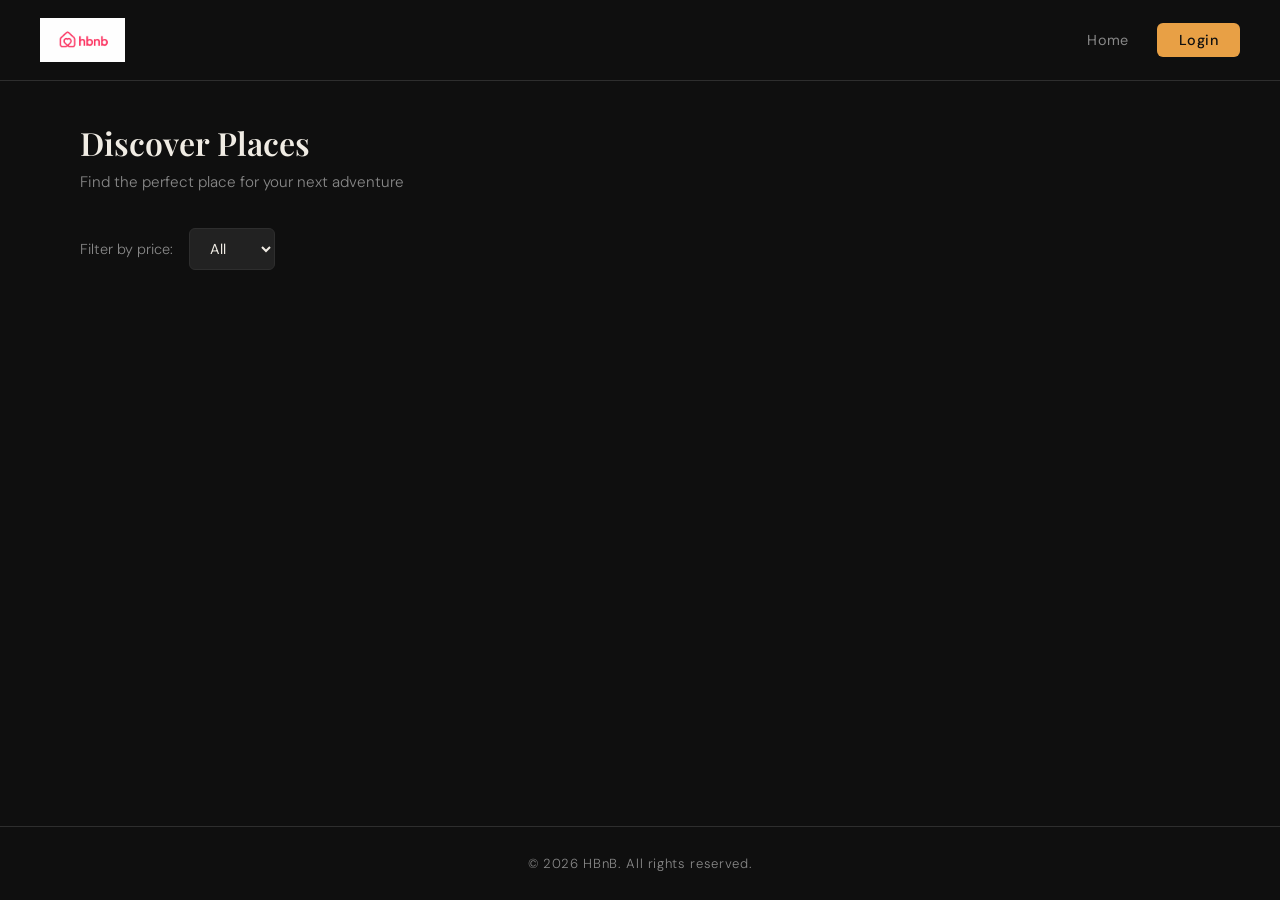
==== HBNB_App/part4/index.html @ ebaf1c05 "Moving the part4 into the project" ====
<!DOCTYPE html>
<html lang="en">
  <head>
    <meta charset="UTF-8" />
    <meta name="viewport" content="width=device-width, initial-scale=1.0" />
    <title>HBnB - Find your place</title>
    <link rel="stylesheet" href="styles.css" />
  </head>
  <body>
    <header>
      <img src="logo.png" alt="HBnB Logo" class="logo" />
      <nav>
        <a href="index.html">Home</a>
        <a href="login.html" id="login-link" class="login-button">Login</a>
      </nav>
    </header>
    <main>
      <h1 class="page-title">Discover Places</h1>
      <p class="page-subtitle">Find the perfect place for your next adventure</p>
      <div class="filter-bar">
        <label for="price-filter">Filter by price:</label>
        <select id="price-filter">
          <option value="10">$10</option>
          <option value="50">$50</option>
          <option value="100">$100</option>
          <option value="all" selected>All</option>
        </select>
      </div>
      <section class="places-grid" id="places-list">
      </section>
    </main>
    <footer>
      <p>&copy; 2026 HBnB. All rights reserved.</p>
    </footer>
    <script src="index.js"></script>
  </body>
</html>
---- HBNB_App/part4/styles.css ----
@import url('https://fonts.googleapis.com/css2?family=Playfair+Display:wght@400;600;700&family=DM+Sans:wght@300;400;500&display=swap');

:root {
  --bg: #0f0f0f;
  --bg-card: #1a1a1a;
  --bg-input: #222222;
  --accent: #e8a045;
  --accent-dark: #c4862e;
  --text: #f0ece4;
  --text-muted: #888;
  --border: #2e2e2e;
  --border-card: #ddd;
  --radius-card: 10px;
  --shadow: 0 4px 24px rgba(0,0,0,0.4);
}

* {
  box-sizing: border-box;
  margin: 0;
  padding: 0;
}

body {
  background: var(--bg);
  color: var(--text);
  font-family: 'DM Sans', sans-serif;
  font-weight: 300;
  min-height: 100vh;
  display: flex;
  flex-direction: column;
}

/* ─── HEADER ─── */
header {
  display: flex;
  align-items: center;
  justify-content: space-between;
  padding: 18px 40px;
  border-bottom: 1px solid var(--border);
  background: #0f0f0f;
  position: sticky;
  top: 0;
  z-index: 100;
}

header .logo {
  height: 44px;
  width: auto;
}

nav {
  display: flex;
  align-items: center;
  gap: 28px;
}

nav a {
  color: var(--text-muted);
  text-decoration: none;
  font-size: 0.9rem;
  font-weight: 400;
  letter-spacing: 0.03em;
  transition: color 0.2s;
}

nav a:hover {
  color: var(--accent);
}

.login-button {
  background: var(--accent);
  color: #0f0f0f !important;
  padding: 8px 22px;
  border-radius: 6px;
  font-weight: 500;
  font-size: 0.9rem;
  text-decoration: none;
  transition: background 0.2s, transform 0.15s;
}

.login-button:hover {
  background: var(--accent-dark) !important;
  transform: translateY(-1px);
  color: #0f0f0f !important;
}

/* ─── FOOTER ─── */
footer {
  text-align: center;
  padding: 28px;
  border-top: 1px solid var(--border);
  color: var(--text-muted);
  font-size: 0.82rem;
  margin-top: auto;
  letter-spacing: 0.05em;
}

/* ─── MAIN ─── */
main {
  flex: 1;
  padding: 40px;
  max-width: 1200px;
  margin: 0 auto;
  width: 100%;
}

h1, h2, h3 {
  font-family: 'Playfair Display', serif;
  font-weight: 600;
}

/* ─── HERO FILTER BAR ─── */
.filter-bar {
  display: flex;
  align-items: center;
  gap: 16px;
  margin-bottom: 36px;
  flex-wrap: wrap;
}

.filter-bar label {
  font-size: 0.9rem;
  color: var(--text-muted);
}

.filter-bar select {
  background: var(--bg-input);
  color: var(--text);
  border: 1px solid var(--border);
  padding: 10px 16px;
  border-radius: 6px;
  font-family: 'DM Sans', sans-serif;
  font-size: 0.9rem;
  cursor: pointer;
  outline: none;
  transition: border-color 0.2s;
}

.filter-bar select:focus {
  border-color: var(--accent);
}

/* ─── PAGE TITLE ─── */
.page-title {
  font-family: 'Playfair Display', serif;
  font-size: 2rem;
  margin-bottom: 8px;
  color: var(--text);
}

.page-subtitle {
  color: var(--text-muted);
  font-size: 0.95rem;
  margin-bottom: 36px;
}

/* ─── PLACES GRID ─── */
.places-grid {
  display: grid;
  grid-template-columns: repeat(auto-fill, minmax(290px, 1fr));
  gap: 24px;
}

/* ─── PLACE CARD ─── */
.place-card {
  background: var(--bg-card);
  border: 1px solid var(--border-card);
  border-radius: var(--radius-card);
  margin: 20px;
  padding: 10px;
  transition: transform 0.25s, box-shadow 0.25s;
  overflow: hidden;
}

.place-card:hover {
  transform: translateY(-4px);
  box-shadow: var(--shadow);
}

.place-card img {
  width: 100%;
  height: 180px;
  object-fit: cover;
  border-radius: 6px;
  margin-bottom: 14px;
}

.place-card h3 {
  font-family: 'Playfair Display', serif;
  font-size: 1.1rem;
  margin-bottom: 6px;
  color: var(--text);
}

.place-card .price {
  color: var(--accent);
  font-size: 0.95rem;
  font-weight: 500;
  margin-bottom: 14px;
}

.details-button {
  display: inline-block;
  background: transparent;
  color: var(--accent);
  border: 1px solid var(--accent);
  padding: 8px 18px;
  border-radius: 6px;
  font-size: 0.85rem;
  font-family: 'DM Sans', sans-serif;
  font-weight: 500;
  cursor: pointer;
  text-decoration: none;
  transition: background 0.2s, color 0.2s;
}

.details-button:hover {
  background: var(--accent);
  color: #0f0f0f;
}

/* ─── LOGIN PAGE ─── */
.auth-wrapper {
  display: flex;
  align-items: center;
  justify-content: center;
  min-height: 70vh;
}

.auth-card {
  background: var(--bg-card);
  border: 1px solid var(--border);
  border-radius: 14px;
  padding: 44px 48px;
  width: 100%;
  max-width: 440px;
  box-shadow: var(--shadow);
}

.auth-card h1 {
  font-size: 1.8rem;
  margin-bottom: 6px;
}

.auth-card .subtitle {
  color: var(--text-muted);
  font-size: 0.9rem;
  margin-bottom: 32px;
}

.form-group {
  margin-bottom: 20px;
}

.form-group label {
  display: block;
  font-size: 0.85rem;
  color: var(--text-muted);
  margin-bottom: 8px;
  letter-spacing: 0.04em;
}

.form-group input,
.form-group textarea,
.form-group select {
  width: 100%;
  background: var(--bg-input);
  border: 1px solid var(--border);
  color: var(--text);
  padding: 12px 16px;
  border-radius: 8px;
  font-family: 'DM Sans', sans-serif;
  font-size: 0.95rem;
  outline: none;
  transition: border-color 0.2s;
}

.form-group input:focus,
.form-group textarea:focus,
.form-group select:focus {
  border-color: var(--accent);
}

.btn-primary {
  width: 100%;
  background: var(--accent);
  color: #0f0f0f;
  border: none;
  padding: 13px;
  border-radius: 8px;
  font-family: 'DM Sans', sans-serif;
  font-size: 1rem;
  font-weight: 500;
  cursor: pointer;
  transition: background 0.2s, transform 0.15s;
  margin-top: 8px;
}

.btn-primary:hover {
  background: var(--accent-dark);
  transform: translateY(-1px);
}

/* ─── PLACE DETAILS ─── */
.place-details {
  background: var(--bg-card);
  border: 1px solid var(--border-card);
  border-radius: var(--radius-card);
  padding: 32px;
  margin-bottom: 36px;
}

.place-details img.hero {
  width: 100%;
  height: 340px;
  object-fit: cover;
  border-radius: 8px;
  margin-bottom: 28px;
}

.place-details h1 {
  font-size: 2rem;
  margin-bottom: 12px;
}

.place-info {
  display: grid;
  grid-template-columns: repeat(auto-fill, minmax(200px, 1fr));
  gap: 16px;
  margin: 20px 0 24px;
}

.place-info .info-item {
  background: var(--bg-input);
  border-radius: 8px;
  padding: 14px 16px;
}

.place-info .info-item .label {
  font-size: 0.75rem;
  color: var(--text-muted);
  text-transform: uppercase;
  letter-spacing: 0.08em;
  margin-bottom: 4px;
}

.place-info .info-item .value {
  font-size: 1rem;
  font-weight: 500;
  color: var(--text);
}

.place-info .info-item .value.accent {
  color: var(--accent);
}

.place-details .description {
  color: #bbb;
  line-height: 1.7;
  margin-bottom: 20px;
}

.amenities {
  display: flex;
  flex-wrap: wrap;
  gap: 10px;
  margin-top: 12px;
}

.amenity-tag {
  background: var(--bg-input);
  border: 1px solid var(--border);
  color: var(--text);
  padding: 6px 14px;
  border-radius: 20px;
  font-size: 0.82rem;
}

/* ─── REVIEWS ─── */
.reviews-section h2 {
  font-size: 1.4rem;
  margin-bottom: 20px;
}

.review-card {
  background: var(--bg-card);
  border: 1px solid var(--border-card);
  border-radius: var(--radius-card);
  margin: 20px;
  padding: 10px;
}

.review-card .reviewer {
  display: flex;
  align-items: center;
  gap: 12px;
  margin-bottom: 10px;
}

.reviewer-avatar {
  width: 38px;
  height: 38px;
  border-radius: 50%;
  background: var(--accent);
  display: flex;
  align-items: center;
  justify-content: center;
  font-weight: 600;
  font-size: 0.9rem;
  color: #0f0f0f;
}

.reviewer-name {
  font-weight: 500;
  font-size: 0.95rem;
}

.review-rating {
  color: var(--accent);
  font-size: 0.9rem;
  margin-bottom: 8px;
}

.review-comment {
  color: #aaa;
  line-height: 1.6;
  font-size: 0.92rem;
}

/* ─── ADD REVIEW FORM ─── */
.add-review {
  background: var(--bg-card);
  border: 1px solid var(--border);
  border-radius: var(--radius-card);
  padding: 32px;
  margin-top: 32px;
}

.add-review h2 {
  font-size: 1.4rem;
  margin-bottom: 24px;
}

.add-review .form {
  display: flex;
  flex-direction: column;
  gap: 20px;
}

.star-rating {
  display: flex;
  flex-direction: row-reverse;
  justify-content: flex-end;
  gap: 8px;
}

.star-rating input[type="radio"] {
  display: none;
}

.star-rating label {
  font-size: 1.6rem;
  color: var(--border);
  cursor: pointer;
  transition: color 0.15s;
}

/* Checked state: highlight the selected star and all lower stars */
.star-rating input[type="radio"]:checked ~ label {
  color: var(--accent);
}

/* When hovering anywhere in the rating, reset checked highlights for clean preview */
.star-rating:hover input[type="radio"]:checked ~ label {
  color: var(--border);
}

/* Hover preview: highlight the hovered star and all lower stars */
.star-rating label:hover,
.star-rating label:hover ~ label {
  color: var(--accent) !important;
}

/* ─── BACK LINK ─── */
.back-link {
  display: inline-flex;
  align-items: center;
  gap: 6px;
  color: var(--text-muted);
  text-decoration: none;
  font-size: 0.88rem;
  margin-bottom: 24px;
  transition: color 0.2s;
}

.back-link:hover {
  color: var(--accent);
}

/* ─── RESPONSIVE ─── */
@media (max-width: 768px) {
  header {
    padding: 14px 20px;
  }

  main {
    padding: 24px 16px;
  }

  .auth-card {
    padding: 28px 24px;
  }

  .place-details {
    padding: 20px;
  }

  .places-grid {
    grid-template-columns: 1fr;
  }
}
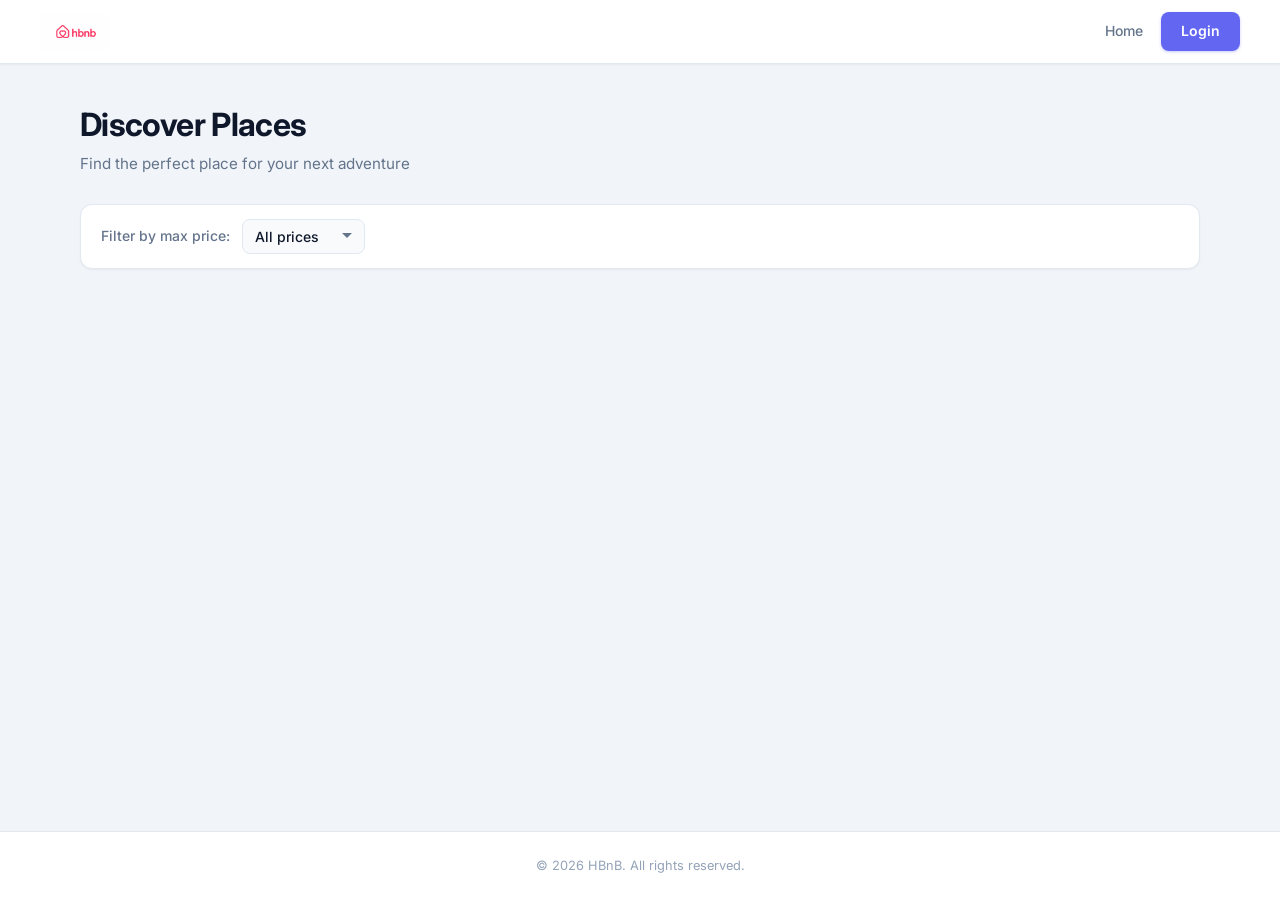
==== commit 6afdf38e: "Merge SQL schema+data into init_db.sql and redesign frontend - Add HBNB_App/sql/init_db.sql: combine" ====
--- a/HBNB_App/part4/index.html
+++ b/HBNB_App/part4/index.html
@@ -14,24 +14,28 @@
         <a href="login.html" id="login-link" class="login-button">Login</a>
       </nav>
     </header>
+
     <main>
       <h1 class="page-title">Discover Places</h1>
       <p class="page-subtitle">Find the perfect place for your next adventure</p>
+
       <div class="filter-bar">
-        <label for="price-filter">Filter by price:</label>
+        <label for="price-filter">Filter by max price:</label>
         <select id="price-filter">
-          <option value="10">$10</option>
-          <option value="50">$50</option>
-          <option value="100">$100</option>
-          <option value="all" selected>All</option>
+          <option value="10">Up to $10</option>
+          <option value="50">Up to $50</option>
+          <option value="100">Up to $100</option>
+          <option value="all" selected>All prices</option>
         </select>
       </div>
-      <section class="places-grid" id="places-list">
-      </section>
+
+      <section class="places-grid" id="places-list"></section>
     </main>
+
     <footer>
       <p>&copy; 2026 HBnB. All rights reserved.</p>
     </footer>
+
     <script src="index.js"></script>
   </body>
-</html>+</html>
--- a/HBNB_App/part4/styles.css
+++ b/HBNB_App/part4/styles.css
@@ -1,17 +1,26 @@
-@import url('https://fonts.googleapis.com/css2?family=Playfair+Display:wght@400;600;700&family=DM+Sans:wght@300;400;500&display=swap');
+@import url('https://fonts.googleapis.com/css2?family=Inter:wght@300;400;500;600;700&display=swap');
 
 :root {
-  --bg: #0f0f0f;
-  --bg-card: #1a1a1a;
-  --bg-input: #222222;
-  --accent: #e8a045;
-  --accent-dark: #c4862e;
-  --text: #f0ece4;
-  --text-muted: #888;
-  --border: #2e2e2e;
-  --border-card: #ddd;
-  --radius-card: 10px;
-  --shadow: 0 4px 24px rgba(0,0,0,0.4);
+  --bg:            #F1F5F9;
+  --bg-card:       #FFFFFF;
+  --bg-input:      #F8FAFC;
+  --primary:       #6366F1;
+  --primary-dark:  #4F46E5;
+  --primary-light: #EEF2FF;
+  --primary-ring:  rgba(99, 102, 241, 0.2);
+  --text:          #0F172A;
+  --text-muted:    #64748B;
+  --text-light:    #94A3B8;
+  --border:        #E2E8F0;
+  --star:          #F59E0B;
+  --radius-sm:     8px;
+  --radius:        12px;
+  --radius-lg:     16px;
+  --radius-full:   9999px;
+  --shadow-sm:     0 1px 2px rgba(0,0,0,0.05);
+  --shadow:        0 4px 6px -1px rgba(0,0,0,0.08), 0 2px 4px -2px rgba(0,0,0,0.06);
+  --shadow-lg:     0 10px 15px -3px rgba(0,0,0,0.08), 0 4px 6px -4px rgba(0,0,0,0.05);
+  --shadow-xl:     0 20px 25px -5px rgba(0,0,0,0.1), 0 8px 10px -6px rgba(0,0,0,0.06);
 }
 
 * {
@@ -23,11 +32,13 @@
 body {
   background: var(--bg);
   color: var(--text);
-  font-family: 'DM Sans', sans-serif;
-  font-weight: 300;
+  font-family: 'Inter', sans-serif;
+  font-weight: 400;
   min-height: 100vh;
   display: flex;
   flex-direction: column;
+  line-height: 1.6;
+  -webkit-font-smoothing: antialiased;
 }
 
 /* ─── HEADER ─── */
@@ -35,64 +46,70 @@
   display: flex;
   align-items: center;
   justify-content: space-between;
-  padding: 18px 40px;
+  padding: 0 40px;
+  height: 64px;
+  background: var(--bg-card);
   border-bottom: 1px solid var(--border);
-  background: #0f0f0f;
   position: sticky;
   top: 0;
   z-index: 100;
+  box-shadow: var(--shadow-sm);
 }
 
 header .logo {
-  height: 44px;
+  height: 36px;
   width: auto;
 }
 
 nav {
   display: flex;
   align-items: center;
-  gap: 28px;
+  gap: 4px;
 }
 
 nav a {
   color: var(--text-muted);
   text-decoration: none;
-  font-size: 0.9rem;
-  font-weight: 400;
-  letter-spacing: 0.03em;
-  transition: color 0.2s;
+  font-size: 0.875rem;
+  font-weight: 500;
+  padding: 8px 14px;
+  border-radius: var(--radius-sm);
+  transition: color 0.15s, background 0.15s;
 }
 
 nav a:hover {
-  color: var(--accent);
+  color: var(--primary);
+  background: var(--primary-light);
 }
 
 .login-button {
-  background: var(--accent);
-  color: #0f0f0f !important;
-  padding: 8px 22px;
-  border-radius: 6px;
-  font-weight: 500;
-  font-size: 0.9rem;
-  text-decoration: none;
-  transition: background 0.2s, transform 0.15s;
+  background: var(--primary) !important;
+  color: #fff !important;
+  padding: 8px 20px !important;
+  border-radius: var(--radius-sm) !important;
+  font-weight: 600 !important;
+  font-size: 0.875rem !important;
+  text-decoration: none !important;
+  transition: background 0.15s, transform 0.1s, box-shadow 0.15s !important;
+  box-shadow: 0 1px 3px rgba(99,102,241,0.35) !important;
 }
 
 .login-button:hover {
-  background: var(--accent-dark) !important;
-  transform: translateY(-1px);
-  color: #0f0f0f !important;
+  background: var(--primary-dark) !important;
+  transform: translateY(-1px) !important;
+  box-shadow: 0 4px 12px rgba(99,102,241,0.4) !important;
+  color: #fff !important;
 }
 
 /* ─── FOOTER ─── */
 footer {
   text-align: center;
-  padding: 28px;
+  padding: 24px;
   border-top: 1px solid var(--border);
-  color: var(--text-muted);
-  font-size: 0.82rem;
+  color: var(--text-light);
+  font-size: 0.8rem;
   margin-top: auto;
-  letter-spacing: 0.05em;
+  background: var(--bg-card);
 }
 
 /* ─── MAIN ─── */
@@ -105,118 +122,139 @@
 }
 
 h1, h2, h3 {
-  font-family: 'Playfair Display', serif;
-  font-weight: 600;
-}
-
-/* ─── HERO FILTER BAR ─── */
-.filter-bar {
-  display: flex;
-  align-items: center;
-  gap: 16px;
-  margin-bottom: 36px;
-  flex-wrap: wrap;
-}
-
-.filter-bar label {
-  font-size: 0.9rem;
-  color: var(--text-muted);
-}
-
-.filter-bar select {
-  background: var(--bg-input);
-  color: var(--text);
-  border: 1px solid var(--border);
-  padding: 10px 16px;
-  border-radius: 6px;
-  font-family: 'DM Sans', sans-serif;
-  font-size: 0.9rem;
-  cursor: pointer;
-  outline: none;
-  transition: border-color 0.2s;
-}
-
-.filter-bar select:focus {
-  border-color: var(--accent);
+  font-weight: 700;
+  line-height: 1.3;
+  letter-spacing: -0.02em;
 }
 
 /* ─── PAGE TITLE ─── */
 .page-title {
-  font-family: 'Playfair Display', serif;
   font-size: 2rem;
-  margin-bottom: 8px;
-  color: var(--text);
+  font-weight: 700;
+  color: var(--text);
+  margin-bottom: 6px;
 }
 
 .page-subtitle {
   color: var(--text-muted);
   font-size: 0.95rem;
-  margin-bottom: 36px;
+  margin-bottom: 28px;
+}
+
+/* ─── FILTER BAR ─── */
+.filter-bar {
+  display: flex;
+  align-items: center;
+  gap: 12px;
+  margin-bottom: 32px;
+  background: var(--bg-card);
+  border: 1px solid var(--border);
+  border-radius: var(--radius);
+  padding: 14px 20px;
+  flex-wrap: wrap;
+  box-shadow: var(--shadow-sm);
+}
+
+.filter-bar label {
+  font-size: 0.875rem;
+  font-weight: 500;
+  color: var(--text-muted);
+}
+
+.filter-bar select {
+  background: var(--bg-input);
+  color: var(--text);
+  border: 1px solid var(--border);
+  padding: 8px 36px 8px 12px;
+  border-radius: var(--radius-sm);
+  font-family: 'Inter', sans-serif;
+  font-size: 0.875rem;
+  font-weight: 500;
+  cursor: pointer;
+  outline: none;
+  transition: border-color 0.15s, box-shadow 0.15s;
+  -webkit-appearance: none;
+  appearance: none;
+  background-image: url("data:image/svg+xml,%3Csvg xmlns='http://www.w3.org/2000/svg' width='10' height='10' viewBox='0 0 10 10'%3E%3Cpath fill='%2364748B' d='M5 7L0 2h10z'/%3E%3C/svg%3E");
+  background-repeat: no-repeat;
+  background-position: right 12px center;
+}
+
+.filter-bar select:focus {
+  border-color: var(--primary);
+  box-shadow: 0 0 0 3px var(--primary-ring);
 }
 
 /* ─── PLACES GRID ─── */
 .places-grid {
   display: grid;
-  grid-template-columns: repeat(auto-fill, minmax(290px, 1fr));
-  gap: 24px;
+  grid-template-columns: repeat(auto-fill, minmax(300px, 1fr));
+  gap: 20px;
 }
 
 /* ─── PLACE CARD ─── */
 .place-card {
   background: var(--bg-card);
-  border: 1px solid var(--border-card);
-  border-radius: var(--radius-card);
-  margin: 20px;
-  padding: 10px;
-  transition: transform 0.25s, box-shadow 0.25s;
+  border: 1px solid var(--border);
+  border-radius: var(--radius-lg);
+  padding: 22px;
+  transition: transform 0.2s ease, box-shadow 0.2s ease, border-color 0.2s ease;
   overflow: hidden;
+  display: flex;
+  flex-direction: column;
+  gap: 10px;
 }
 
 .place-card:hover {
-  transform: translateY(-4px);
-  box-shadow: var(--shadow);
+  transform: translateY(-3px);
+  box-shadow: var(--shadow-lg);
+  border-color: var(--primary-light);
 }
 
 .place-card img {
   width: 100%;
   height: 180px;
   object-fit: cover;
-  border-radius: 6px;
-  margin-bottom: 14px;
+  border-radius: var(--radius);
+  margin-bottom: 4px;
 }
 
 .place-card h3 {
-  font-family: 'Playfair Display', serif;
-  font-size: 1.1rem;
-  margin-bottom: 6px;
-  color: var(--text);
+  font-size: 1.05rem;
+  font-weight: 600;
+  color: var(--text);
+  line-height: 1.4;
 }
 
 .place-card .price {
-  color: var(--accent);
+  color: var(--primary);
   font-size: 0.95rem;
-  font-weight: 500;
-  margin-bottom: 14px;
+  font-weight: 600;
 }
 
 .details-button {
-  display: inline-block;
-  background: transparent;
-  color: var(--accent);
-  border: 1px solid var(--accent);
-  padding: 8px 18px;
-  border-radius: 6px;
+  display: inline-flex;
+  align-items: center;
+  justify-content: center;
+  background: var(--primary-light);
+  color: var(--primary);
+  border: none;
+  padding: 9px 20px;
+  border-radius: var(--radius-sm);
   font-size: 0.85rem;
-  font-family: 'DM Sans', sans-serif;
-  font-weight: 500;
+  font-family: 'Inter', sans-serif;
+  font-weight: 600;
   cursor: pointer;
   text-decoration: none;
-  transition: background 0.2s, color 0.2s;
+  transition: background 0.15s, color 0.15s, box-shadow 0.15s;
+  align-self: flex-start;
+  margin-top: 4px;
 }
 
 .details-button:hover {
-  background: var(--accent);
-  color: #0f0f0f;
+  background: var(--primary);
+  color: #fff;
+  box-shadow: 0 2px 8px rgba(99,102,241,0.35);
 }
 
 /* ─── LOGIN PAGE ─── */
@@ -224,40 +262,43 @@
   display: flex;
   align-items: center;
   justify-content: center;
-  min-height: 70vh;
+  min-height: 72vh;
+  padding: 20px 0;
 }
 
 .auth-card {
   background: var(--bg-card);
   border: 1px solid var(--border);
-  border-radius: 14px;
-  padding: 44px 48px;
+  border-radius: var(--radius-lg);
+  padding: 40px 44px;
   width: 100%;
-  max-width: 440px;
-  box-shadow: var(--shadow);
+  max-width: 420px;
+  box-shadow: var(--shadow-xl);
 }
 
 .auth-card h1 {
-  font-size: 1.8rem;
-  margin-bottom: 6px;
+  font-size: 1.65rem;
+  font-weight: 700;
+  color: var(--text);
+  margin-bottom: 4px;
 }
 
 .auth-card .subtitle {
   color: var(--text-muted);
-  font-size: 0.9rem;
-  margin-bottom: 32px;
+  font-size: 0.875rem;
+  margin-bottom: 28px;
 }
 
 .form-group {
-  margin-bottom: 20px;
+  margin-bottom: 18px;
 }
 
 .form-group label {
   display: block;
   font-size: 0.85rem;
-  color: var(--text-muted);
-  margin-bottom: 8px;
-  letter-spacing: 0.04em;
+  font-weight: 500;
+  color: var(--text);
+  margin-bottom: 6px;
 }
 
 .form-group input,
@@ -267,127 +308,161 @@
   background: var(--bg-input);
   border: 1px solid var(--border);
   color: var(--text);
-  padding: 12px 16px;
-  border-radius: 8px;
-  font-family: 'DM Sans', sans-serif;
-  font-size: 0.95rem;
+  padding: 11px 14px;
+  border-radius: var(--radius-sm);
+  font-family: 'Inter', sans-serif;
+  font-size: 0.925rem;
   outline: none;
-  transition: border-color 0.2s;
+  transition: border-color 0.15s, box-shadow 0.15s, background 0.15s;
+}
+
+.form-group input::placeholder,
+.form-group textarea::placeholder {
+  color: var(--text-light);
 }
 
 .form-group input:focus,
 .form-group textarea:focus,
 .form-group select:focus {
-  border-color: var(--accent);
+  border-color: var(--primary);
+  box-shadow: 0 0 0 3px var(--primary-ring);
+  background: var(--bg-card);
 }
 
 .btn-primary {
   width: 100%;
-  background: var(--accent);
-  color: #0f0f0f;
+  background: var(--primary);
+  color: #fff;
   border: none;
-  padding: 13px;
-  border-radius: 8px;
-  font-family: 'DM Sans', sans-serif;
-  font-size: 1rem;
-  font-weight: 500;
+  padding: 12px;
+  border-radius: var(--radius-sm);
+  font-family: 'Inter', sans-serif;
+  font-size: 0.95rem;
+  font-weight: 600;
   cursor: pointer;
-  transition: background 0.2s, transform 0.15s;
+  transition: background 0.15s, transform 0.1s, box-shadow 0.15s;
   margin-top: 8px;
+  letter-spacing: 0.01em;
 }
 
 .btn-primary:hover {
-  background: var(--accent-dark);
+  background: var(--primary-dark);
   transform: translateY(-1px);
+  box-shadow: 0 4px 12px rgba(99,102,241,0.4);
+}
+
+.btn-primary:active {
+  transform: translateY(0);
+  box-shadow: none;
 }
 
 /* ─── PLACE DETAILS ─── */
 .place-details {
   background: var(--bg-card);
-  border: 1px solid var(--border-card);
-  border-radius: var(--radius-card);
+  border: 1px solid var(--border);
+  border-radius: var(--radius-lg);
   padding: 32px;
-  margin-bottom: 36px;
+  margin-bottom: 24px;
+  box-shadow: var(--shadow-sm);
 }
 
 .place-details img.hero {
   width: 100%;
-  height: 340px;
+  height: 320px;
   object-fit: cover;
-  border-radius: 8px;
+  border-radius: var(--radius);
   margin-bottom: 28px;
 }
 
 .place-details h1 {
-  font-size: 2rem;
-  margin-bottom: 12px;
+  font-size: 1.8rem;
+  font-weight: 700;
+  color: var(--text);
+  margin-bottom: 20px;
 }
 
 .place-info {
   display: grid;
-  grid-template-columns: repeat(auto-fill, minmax(200px, 1fr));
-  gap: 16px;
-  margin: 20px 0 24px;
+  grid-template-columns: repeat(auto-fill, minmax(180px, 1fr));
+  gap: 12px;
+  margin-bottom: 24px;
 }
 
 .place-info .info-item {
   background: var(--bg-input);
-  border-radius: 8px;
+  border: 1px solid var(--border);
+  border-radius: var(--radius);
   padding: 14px 16px;
 }
 
 .place-info .info-item .label {
-  font-size: 0.75rem;
-  color: var(--text-muted);
+  font-size: 0.7rem;
+  font-weight: 600;
+  color: var(--text-light);
   text-transform: uppercase;
   letter-spacing: 0.08em;
-  margin-bottom: 4px;
+  margin-bottom: 5px;
 }
 
 .place-info .info-item .value {
   font-size: 1rem;
+  font-weight: 600;
+  color: var(--text);
+}
+
+.place-info .info-item .value.accent {
+  color: var(--primary);
+}
+
+.place-details .description {
+  color: var(--text-muted);
+  line-height: 1.75;
+  margin-bottom: 24px;
+  font-size: 0.95rem;
+}
+
+.amenities {
+  display: flex;
+  flex-wrap: wrap;
+  gap: 8px;
+  margin-top: 12px;
+  list-style: none;
+  padding: 0;
+}
+
+.amenity-tag {
+  background: var(--primary-light);
+  color: var(--primary);
+  border: none;
+  padding: 5px 14px;
+  border-radius: var(--radius-full);
+  font-size: 0.8rem;
   font-weight: 500;
-  color: var(--text);
-}
-
-.place-info .info-item .value.accent {
-  color: var(--accent);
-}
-
-.place-details .description {
-  color: #bbb;
-  line-height: 1.7;
-  margin-bottom: 20px;
-}
-
-.amenities {
-  display: flex;
-  flex-wrap: wrap;
-  gap: 10px;
-  margin-top: 12px;
-}
-
-.amenity-tag {
-  background: var(--bg-input);
-  border: 1px solid var(--border);
-  color: var(--text);
-  padding: 6px 14px;
-  border-radius: 20px;
-  font-size: 0.82rem;
 }
 
 /* ─── REVIEWS ─── */
+.reviews-section {
+  margin-bottom: 24px;
+}
+
 .reviews-section h2 {
-  font-size: 1.4rem;
-  margin-bottom: 20px;
+  font-size: 1.2rem;
+  font-weight: 700;
+  color: var(--text);
+  margin-bottom: 16px;
 }
 
 .review-card {
   background: var(--bg-card);
-  border: 1px solid var(--border-card);
-  border-radius: var(--radius-card);
-  margin: 20px;
-  padding: 10px;
+  border: 1px solid var(--border);
+  border-radius: var(--radius-lg);
+  padding: 20px 24px;
+  margin-bottom: 12px;
+  transition: box-shadow 0.15s;
+}
+
+.review-card:hover {
+  box-shadow: var(--shadow);
 }
 
 .review-card .reviewer {
@@ -398,46 +473,52 @@
 }
 
 .reviewer-avatar {
-  width: 38px;
-  height: 38px;
+  width: 40px;
+  height: 40px;
   border-radius: 50%;
-  background: var(--accent);
+  background: linear-gradient(135deg, var(--primary) 0%, var(--primary-dark) 100%);
   display: flex;
   align-items: center;
   justify-content: center;
+  font-weight: 700;
+  font-size: 0.875rem;
+  color: #fff;
+  flex-shrink: 0;
+}
+
+.reviewer-name {
   font-weight: 600;
   font-size: 0.9rem;
-  color: #0f0f0f;
-}
-
-.reviewer-name {
-  font-weight: 500;
-  font-size: 0.95rem;
+  color: var(--text);
 }
 
 .review-rating {
-  color: var(--accent);
+  color: var(--star);
+  font-size: 0.875rem;
+  margin-bottom: 8px;
+  letter-spacing: 0.04em;
+}
+
+.review-comment {
+  color: var(--text-muted);
+  line-height: 1.65;
   font-size: 0.9rem;
-  margin-bottom: 8px;
-}
-
-.review-comment {
-  color: #aaa;
-  line-height: 1.6;
-  font-size: 0.92rem;
 }
 
 /* ─── ADD REVIEW FORM ─── */
 .add-review {
   background: var(--bg-card);
   border: 1px solid var(--border);
-  border-radius: var(--radius-card);
+  border-radius: var(--radius-lg);
   padding: 32px;
-  margin-top: 32px;
+  margin-top: 24px;
+  box-shadow: var(--shadow-sm);
 }
 
 .add-review h2 {
-  font-size: 1.4rem;
+  font-size: 1.2rem;
+  font-weight: 700;
+  color: var(--text);
   margin-bottom: 24px;
 }
 
@@ -447,11 +528,12 @@
   gap: 20px;
 }
 
+/* ─── STAR RATING ─── */
 .star-rating {
   display: flex;
   flex-direction: row-reverse;
   justify-content: flex-end;
-  gap: 8px;
+  gap: 4px;
 }
 
 .star-rating input[type="radio"] {
@@ -459,26 +541,27 @@
 }
 
 .star-rating label {
-  font-size: 1.6rem;
+  font-size: 1.75rem;
   color: var(--border);
   cursor: pointer;
-  transition: color 0.15s;
-}
-
-/* Checked state: highlight the selected star and all lower stars */
+  transition: color 0.1s, transform 0.1s;
+}
+
+.star-rating label:hover {
+  transform: scale(1.15);
+}
+
 .star-rating input[type="radio"]:checked ~ label {
-  color: var(--accent);
-}
-
-/* When hovering anywhere in the rating, reset checked highlights for clean preview */
+  color: var(--star);
+}
+
 .star-rating:hover input[type="radio"]:checked ~ label {
   color: var(--border);
 }
 
-/* Hover preview: highlight the hovered star and all lower stars */
 .star-rating label:hover,
 .star-rating label:hover ~ label {
-  color: var(--accent) !important;
+  color: var(--star) !important;
 }
 
 /* ─── BACK LINK ─── */
@@ -488,19 +571,22 @@
   gap: 6px;
   color: var(--text-muted);
   text-decoration: none;
-  font-size: 0.88rem;
+  font-size: 0.875rem;
+  font-weight: 500;
   margin-bottom: 24px;
-  transition: color 0.2s;
+  padding: 8px 0;
+  transition: color 0.15s;
 }
 
 .back-link:hover {
-  color: var(--accent);
+  color: var(--primary);
 }
 
 /* ─── RESPONSIVE ─── */
 @media (max-width: 768px) {
   header {
-    padding: 14px 20px;
+    padding: 0 16px;
+    height: 56px;
   }
 
   main {
@@ -517,5 +603,14 @@
 
   .places-grid {
     grid-template-columns: 1fr;
+    gap: 16px;
   }
-}+
+  .page-title {
+    font-size: 1.6rem;
+  }
+
+  .filter-bar {
+    padding: 12px 16px;
+  }
+}
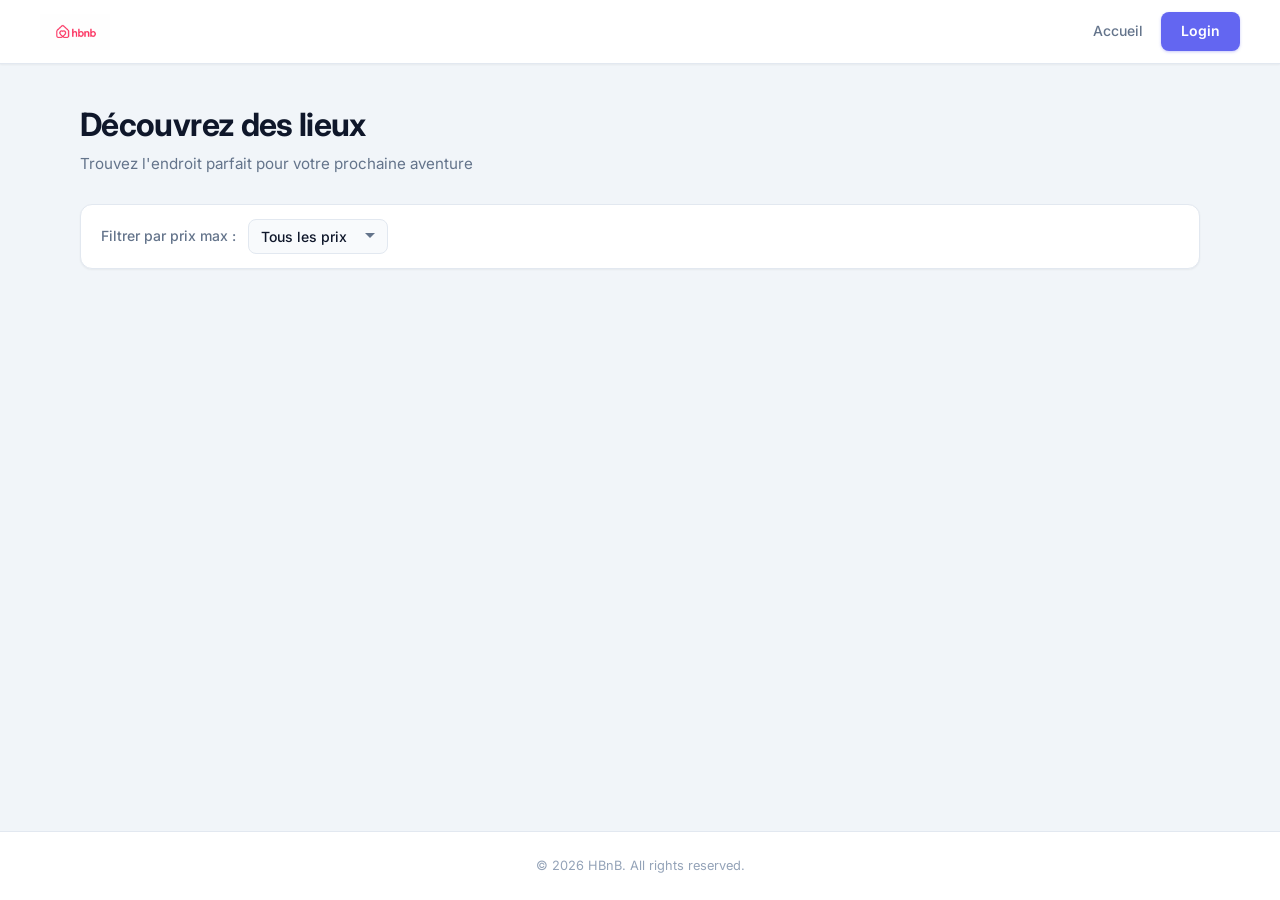
==== commit db34bb01: "Add mock seed data, profile page, create-place page and nav SEED - seed_mock.py: creates 5 test user" ====
--- a/HBNB_App/part4/index.html
+++ b/HBNB_App/part4/index.html
@@ -10,22 +10,25 @@
     <header>
       <img src="logo.png" alt="HBnB Logo" class="logo" />
       <nav>
-        <a href="index.html">Home</a>
+        <a href="index.html">Accueil</a>
+        <a href="profile.html" id="profile-link" style="display:none;">Mon Profil</a>
+        <a href="create_place.html" id="add-place-link" style="display:none;" class="nav-cta">+ Créer un lieu</a>
+        <a href="#" id="logout-link" style="display:none;">Déconnexion</a>
         <a href="login.html" id="login-link" class="login-button">Login</a>
       </nav>
     </header>
 
     <main>
-      <h1 class="page-title">Discover Places</h1>
-      <p class="page-subtitle">Find the perfect place for your next adventure</p>
+      <h1 class="page-title">Découvrez des lieux</h1>
+      <p class="page-subtitle">Trouvez l'endroit parfait pour votre prochaine aventure</p>
 
       <div class="filter-bar">
-        <label for="price-filter">Filter by max price:</label>
+        <label for="price-filter">Filtrer par prix max :</label>
         <select id="price-filter">
-          <option value="10">Up to $10</option>
-          <option value="50">Up to $50</option>
-          <option value="100">Up to $100</option>
-          <option value="all" selected>All prices</option>
+          <option value="10">Jusqu'à $10</option>
+          <option value="50">Jusqu'à $50</option>
+          <option value="100">Jusqu'à $100</option>
+          <option value="all" selected>Tous les prix</option>
         </select>
       </div>
 
@@ -36,6 +39,7 @@
       <p>&copy; 2026 HBnB. All rights reserved.</p>
     </footer>
 
+    <script src="nav.js"></script>
     <script src="index.js"></script>
   </body>
 </html>
--- a/HBNB_App/part4/styles.css
+++ b/HBNB_App/part4/styles.css
@@ -582,6 +582,207 @@
   color: var(--primary);
 }
 
+/* ─── NAV CTA (bouton "+ Créer un lieu") ─── */
+.nav-cta {
+  background: var(--primary-light) !important;
+  color: var(--primary) !important;
+  padding: 8px 16px !important;
+  border-radius: var(--radius-sm) !important;
+  font-weight: 600 !important;
+  font-size: 0.85rem !important;
+  text-decoration: none !important;
+  white-space: nowrap !important;
+  transition: background 0.15s, color 0.15s !important;
+}
+
+.nav-cta:hover {
+  background: var(--primary) !important;
+  color: #fff !important;
+}
+
+/* ─── PROFILE PAGE ─── */
+.profile-header {
+  background: var(--bg-card);
+  border: 1px solid var(--border);
+  border-radius: var(--radius-lg);
+  padding: 28px 32px;
+  margin-bottom: 24px;
+  display: flex;
+  align-items: center;
+  gap: 20px;
+  box-shadow: var(--shadow-sm);
+  flex-wrap: wrap;
+}
+
+.profile-avatar {
+  width: 68px;
+  height: 68px;
+  border-radius: 50%;
+  background: linear-gradient(135deg, var(--primary) 0%, var(--primary-dark) 100%);
+  display: flex;
+  align-items: center;
+  justify-content: center;
+  font-size: 1.7rem;
+  font-weight: 700;
+  color: #fff;
+  flex-shrink: 0;
+}
+
+.profile-info h1 {
+  font-size: 1.4rem;
+  font-weight: 700;
+  color: var(--text);
+  margin-bottom: 4px;
+}
+
+.profile-info .email {
+  color: var(--text-muted);
+  font-size: 0.875rem;
+  margin-bottom: 8px;
+}
+
+.profile-info .badge {
+  display: inline-block;
+  background: var(--primary-light);
+  color: var(--primary);
+  padding: 3px 12px;
+  border-radius: var(--radius-full);
+  font-size: 0.75rem;
+  font-weight: 600;
+}
+
+.profile-info .badge.admin {
+  background: #FEF3C7;
+  color: #92400E;
+}
+
+.profile-actions {
+  margin-left: auto;
+}
+
+.section-header {
+  display: flex;
+  align-items: center;
+  justify-content: space-between;
+  margin-bottom: 16px;
+  flex-wrap: wrap;
+  gap: 12px;
+}
+
+.section-header h2 {
+  font-size: 1.15rem;
+  font-weight: 700;
+  color: var(--text);
+  letter-spacing: -0.015em;
+}
+
+.empty-state {
+  background: var(--bg-card);
+  border: 1px solid var(--border);
+  border-radius: var(--radius-lg);
+  padding: 48px 24px;
+  text-align: center;
+  color: var(--text-muted);
+  grid-column: 1 / -1;
+}
+
+.empty-state p {
+  margin-bottom: 16px;
+  font-size: 0.95rem;
+}
+
+/* ─── CREATE PLACE PAGE ─── */
+.form-card {
+  background: var(--bg-card);
+  border: 1px solid var(--border);
+  border-radius: var(--radius-lg);
+  padding: 36px;
+  max-width: 700px;
+  box-shadow: var(--shadow-sm);
+}
+
+.form-card h1 {
+  font-size: 1.5rem;
+  font-weight: 700;
+  color: var(--text);
+  margin-bottom: 4px;
+}
+
+.form-card .subtitle {
+  color: var(--text-muted);
+  font-size: 0.875rem;
+  margin-bottom: 28px;
+}
+
+.form-row {
+  display: grid;
+  grid-template-columns: 1fr 1fr;
+  gap: 16px;
+}
+
+.field-hint {
+  display: block;
+  font-size: 0.78rem;
+  color: var(--text-light);
+  margin-top: 5px;
+}
+
+.required {
+  color: #EF4444;
+}
+
+.form-error {
+  background: #FEE2E2;
+  border: 1px solid #FECACA;
+  color: #B91C1C;
+  border-radius: var(--radius-sm);
+  padding: 12px 16px;
+  font-size: 0.875rem;
+  margin-bottom: 20px;
+}
+
+.amenities-grid {
+  display: grid;
+  grid-template-columns: repeat(auto-fill, minmax(155px, 1fr));
+  gap: 8px;
+}
+
+.amenity-checkbox {
+  display: flex;
+  align-items: center;
+  gap: 8px;
+  background: var(--bg-input);
+  border: 1px solid var(--border);
+  border-radius: var(--radius-sm);
+  padding: 10px 12px;
+  cursor: pointer;
+  transition: border-color 0.15s, background 0.15s, color 0.15s;
+  font-size: 0.875rem;
+  font-weight: 500;
+  color: var(--text);
+  user-select: none;
+}
+
+.amenity-checkbox:hover {
+  border-color: var(--primary);
+  background: var(--primary-light);
+  color: var(--primary);
+}
+
+.amenity-checkbox input[type="checkbox"] {
+  width: 15px;
+  height: 15px;
+  accent-color: var(--primary);
+  cursor: pointer;
+  flex-shrink: 0;
+}
+
+.amenity-checkbox:has(input:checked) {
+  border-color: var(--primary);
+  background: var(--primary-light);
+  color: var(--primary);
+}
+
 /* ─── RESPONSIVE ─── */
 @media (max-width: 768px) {
   header {
@@ -613,4 +814,21 @@
   .filter-bar {
     padding: 12px 16px;
   }
-}
+
+  .form-row {
+    grid-template-columns: 1fr;
+  }
+
+  .profile-header {
+    padding: 20px;
+  }
+
+  .profile-actions {
+    margin-left: 0;
+    width: 100%;
+  }
+
+  .form-card {
+    padding: 24px 20px;
+  }
+}
